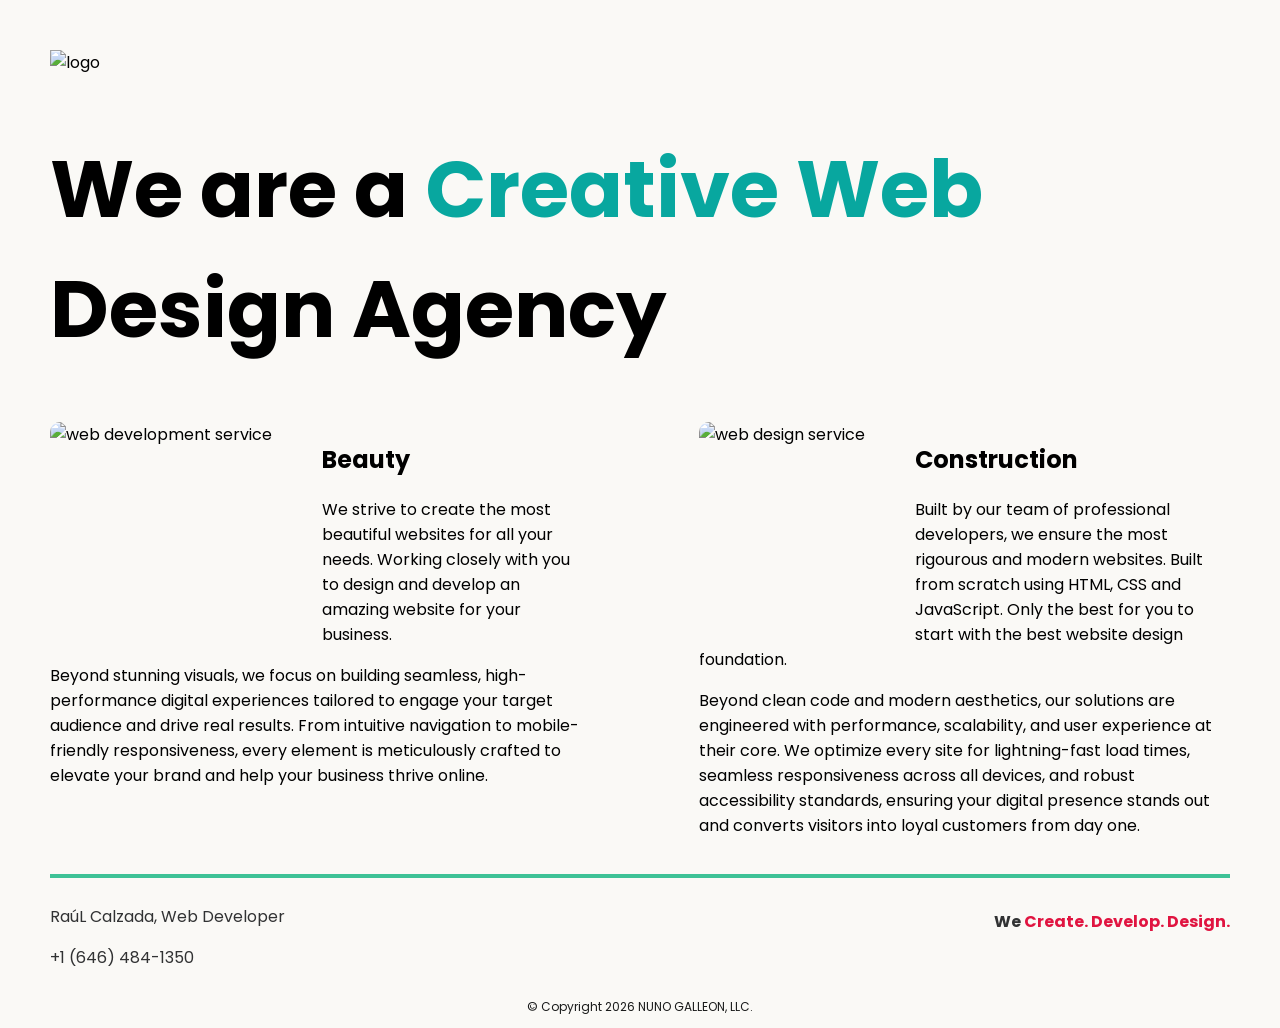
==== solution.html @ bc5be4a0 "Add files via upload" ====
<!DOCTYPE html>
<html lang="en">

<head>
  <meta charset="UTF-8">
  <meta name="viewport" content="width=device-width, initial-scale=1.0">
  <title>Agency</title>
  <link rel="stylesheet" href="./solution.css">
  <link rel="preconnect" href="https://fonts.googleapis.com">
  <link rel="preconnect" href="https://fonts.gstatic.com" crossorigin>
  <link href="https://fonts.googleapis.com/css2?family=Poppins:wght@400;700&display=swap" rel="stylesheet">
</head>

<body>
  <div class="main">
    <img class="logo" src="./assets/images/logob.png" alt="logo">
    <h1>We are a <span class="creative">Creative Web</span> <br />Design Agency</h1>
    <div class="left card"><img class="tile-image" src="./assets/images/WebDevelopmentService.png" alt="web development service">
      <h2 class="card-title">Beauty</h2>
      <p class="card-text">We strive to create the most beautiful websites for all your needs. Working closely with you
        to design and develop an amazing website for your business.</p>
        <p>Beyond stunning visuals, we focus on building seamless, high-performance digital 
          experiences tailored to engage your target audience and drive real results. 
          From intuitive navigation to mobile-friendly responsiveness, every element is meticulously 
          crafted to elevate your brand and help your business thrive online.</p>
    </div>

    <div class="right card"><img class="tile-image" src="./assets/images/WebDesignServices.png" alt="web design service">
      <h2 class="card-title">Construction</h2>
      <p>Built by our team of professional developers, we ensure the most rigourous and modern websites. Built from
        scratch using HTML, CSS and JavaScript. Only the best for you to start with the best website design foundation.</p>
    <p>Beyond clean code and modern aesthetics, our solutions are engineered with performance, scalability, and 
      user experience at their core. We optimize every site for lightning-fast load times, seamless responsiveness 
      across all devices, and robust accessibility standards, ensuring your digital presence stands out and converts 
      visitors into loyal customers from day one.</p>
      </div>

  </div>
  <footer>
  <hr>
<div class="right card">
    <h4 class="foote"><span class="we">We</span> Create. Develop. Design.</h4>
</div>
    <div class="left card">
    <p class="phone">RaúL Calzada, Web Developer</p>
    <p class="phone">+1 (646) 484-1350</p>
    </div>

  </footer>
      <div>
<p class="copyright">© Copyright <script type="text/javascript">
      document.write(new Date().getFullYear());
    </script>&nbsp;NUNO GALLEON, LLC.</p>
    </div>
</body>

</html>
---- solution.css ----
html {
  scroll-behavior: smooth;
   transition: ease 0.8s all;
}

body {
  font-family: "Poppins", sans-serif;
  margin: 50px 50px 0 50px;
  background-color: #faf9f6;
  display: flex;
  flex-direction: column;
  min-height: 95vh;
    background-image: url(./assets/images/GoogleAdSense.png);
  background-size: cover;
  background-repeat: no-repeat;
}
.main {
  flex: 1;
}

h1 {
  font-size: 5rem;

}

footer  {
  text-align: right;
  color: rgb(224, 20, 64);
    font-family: 'Poppins', cursive;
}
.we {
  color: rgb(49, 50, 51);
}
.phone {
  color: rgb(49, 50, 51);
  text-align: left; 
  
}

hr {
  border: 2px solid rgb(62, 194, 150);
  margin-top: 20px;
  margin-bottom: 10px;
}

.copyright {
  color: rgb(26, 27, 27);
  text-align: center; 
  font-size: 12px;
}

.tile-image {
  height: 200px;
  float: left;
  margin-right: 50px;
  border-radius: 10px;
}

.card img:hover {
  transform: scale3d(1.1, 1.1, 1 );
  transition: 1s ease-out;
  border-radius: 10px;
}

.card {
  width: 45%;
}

.left {
  float: left;
}

.right {
  float: right;
}

.creative {
  color: rgb(8, 167, 159);
}

@media (max-width: 680px) {
  .logo {
    width: 200px;
  }

  h1 {
    font-size: 3.5rem;
    text-align: center;
  }

  .card {
    width: 100%;
    display: block;
    margin-bottom: 30px;
    text-align: justify;
  }

  .card img {
    margin-bottom: 10px;
    width: 100%;
    display: inline;
    object-fit: cover;

  }

  .phone {
  color: rgb(49, 50, 51);
  text-align: center; 
  
}

.foote {
    text-align: center;
    font-size: 1rem;
  }

  footer {
    text-align: center;
    font-size: 1rem;
  }
}
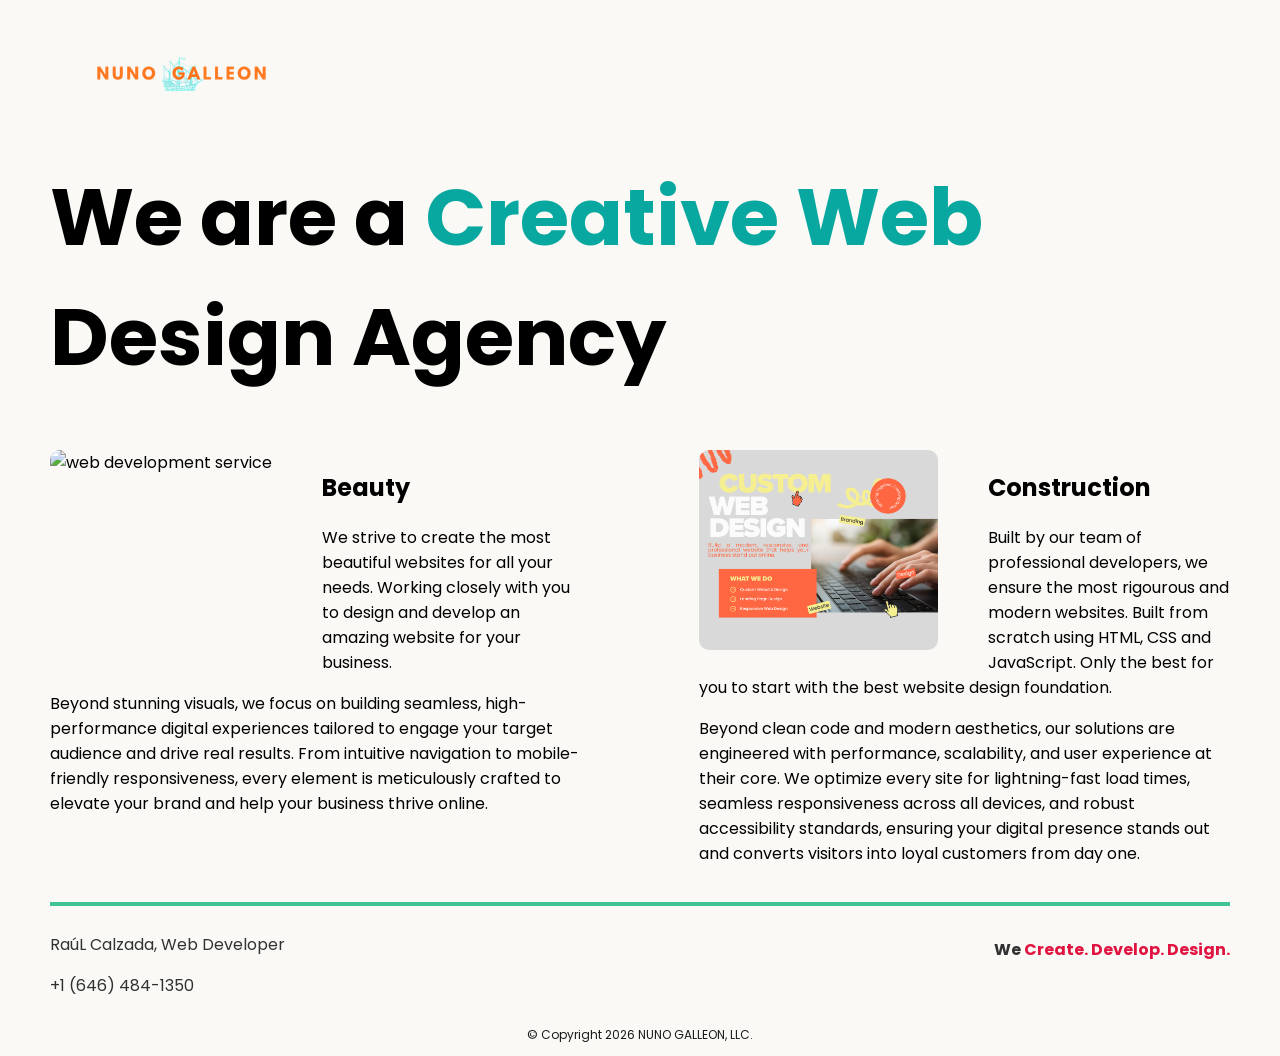
==== commit 2993f82b: "Update image paths in solution.html" ====
--- a/solution.html
+++ b/solution.html
@@ -13,7 +13,7 @@
 
 <body>
   <div class="main">
-    <img class="logo" src="./assets/images/logob.png" alt="logo">
+    <img class="logo" src="images/logob.png" alt="logo">
     <h1>We are a <span class="creative">Creative Web</span> <br />Design Agency</h1>
     <div class="left card"><img class="tile-image" src="./assets/images/WebDevelopmentService.png" alt="web development service">
       <h2 class="card-title">Beauty</h2>
@@ -25,7 +25,7 @@
           crafted to elevate your brand and help your business thrive online.</p>
     </div>
 
-    <div class="right card"><img class="tile-image" src="./assets/images/WebDesignServices.png" alt="web design service">
+    <div class="right card"><img class="tile-image" src="images/WebDesignServices.png" alt="web design service">
       <h2 class="card-title">Construction</h2>
       <p>Built by our team of professional developers, we ensure the most rigourous and modern websites. Built from
         scratch using HTML, CSS and JavaScript. Only the best for you to start with the best website design foundation.</p>
@@ -54,4 +54,4 @@
     </div>
 </body>
 
-</html>+</html>
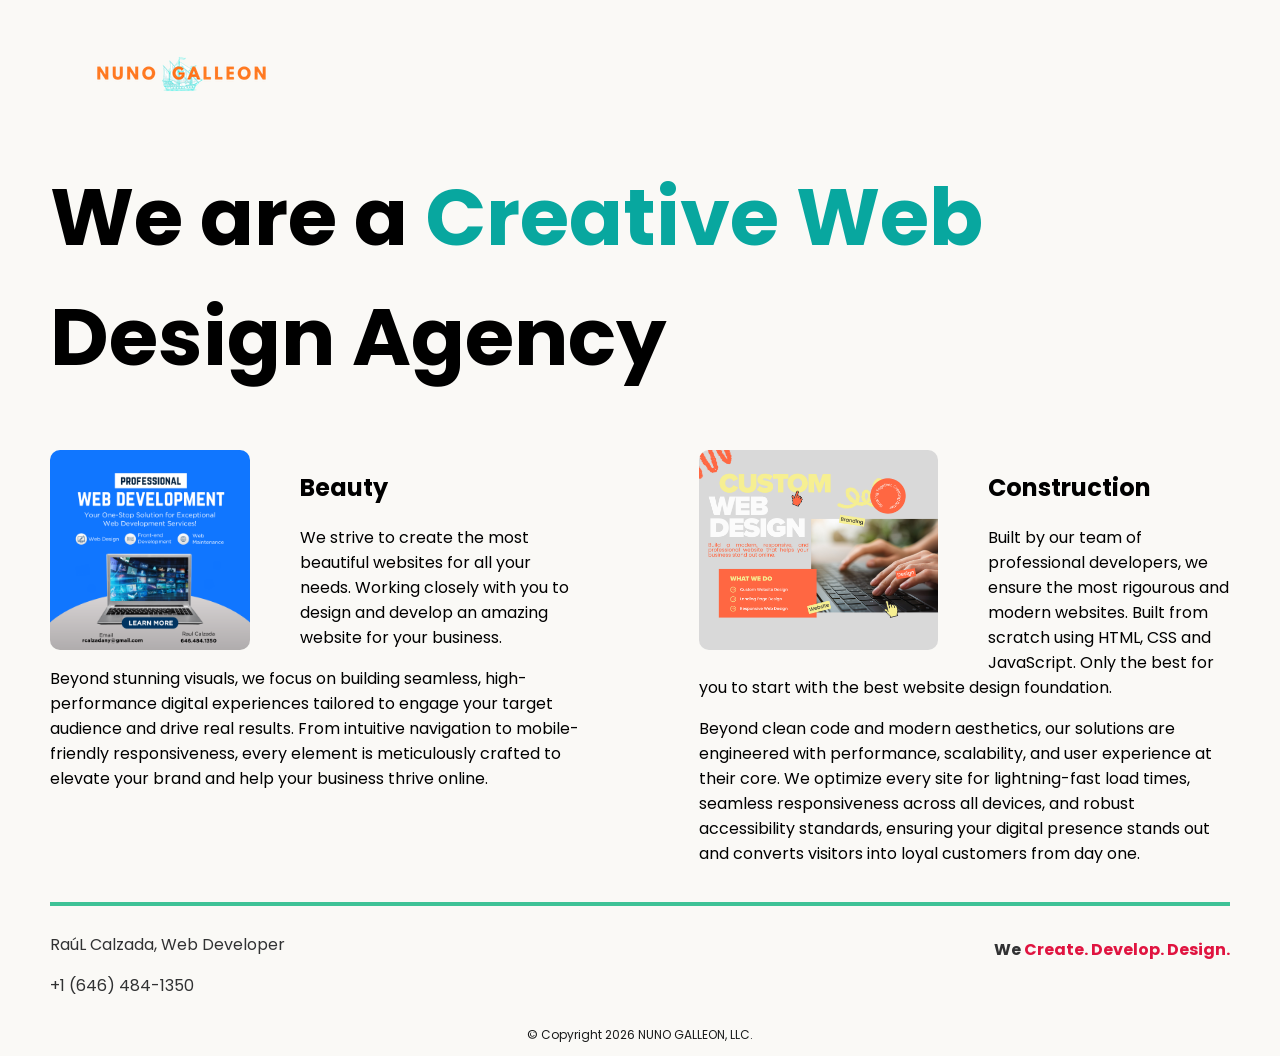
==== commit 14dcb1d0: "Update image source path in solution.html" ====
--- a/solution.html
+++ b/solution.html
@@ -15,7 +15,7 @@
   <div class="main">
     <img class="logo" src="images/logob.png" alt="logo">
     <h1>We are a <span class="creative">Creative Web</span> <br />Design Agency</h1>
-    <div class="left card"><img class="tile-image" src="./assets/images/WebDevelopmentService.png" alt="web development service">
+    <div class="left card"><img class="tile-image" src="images/WebDevelopmentService.png" alt="web development service">
       <h2 class="card-title">Beauty</h2>
       <p class="card-text">We strive to create the most beautiful websites for all your needs. Working closely with you
         to design and develop an amazing website for your business.</p>
